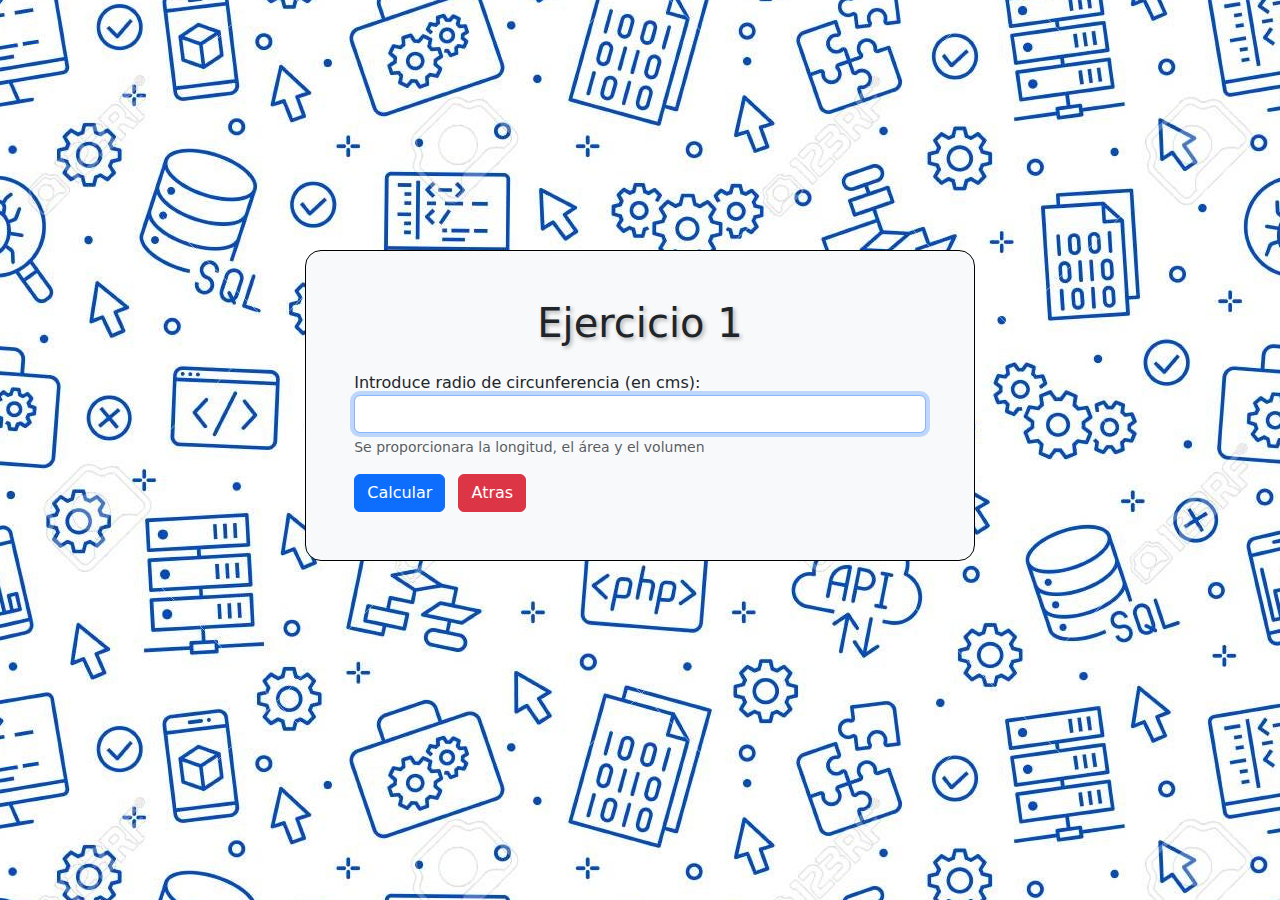
==== ejercicios/ejercicio01/ejercicio01.html @ 36e88aa3 "Relacion ejercicios JS" ====
<!DOCTYPE html>
<html lang="es">
<head>
    <meta charset="UTF-8">
    <meta name="viewport" content="width=device-width, initial-scale=1.0">
    <title>Ejercicio 1</title>
    <link href="https://cdn.jsdelivr.net/npm/bootstrap@5.3.3/dist/css/bootstrap.min.css" rel="stylesheet" integrity="sha384-QWTKZyjpPEjISv5WaRU9OFeRpok6YctnYmDr5pNlyT2bRjXh0JMhjY6hW+ALEwIH" crossorigin="anonymous">
    <link rel="stylesheet" href="../style/ejercicios.css">
    <link rel="shortcut icon" href="../../img/js.png" type="image/x-icon">
</head>
<body class="bg-blue-1">
    
    <div class="container d-flex justify-content-center align-items-center vh-90">    

        <form class="w-60 bg-body-tertiary p-5 border border-black rounded-4">
            
            <h1 class="text-center mb-4 text-shadow">Ejercicio 1</h1>

            <label for="radio" class="label-form">Introduce radio de circunferencia (en cms):</label>
            <input id="radio" class="form-control" type="text" required autofocus>
            <div class="form-text">Se proporcionara la longitud, el área y el volumen</div>

            <button type="button" class="btn btn-primary mt-3">Calcular</button>
            <button type="button" class="btn btn-danger mt-3 ms-2">Atras</button>

            <p id="resultado" class="mt-4 d-none"></p>

        </form>

    </div>
    
    <script src="./js/ejercicio01.js"></script>
    <script src="https://cdn.jsdelivr.net/npm/bootstrap@5.3.3/dist/js/bootstrap.bundle.min.js" integrity="sha384-YvpcrYf0tY3lHB60NNkmXc5s9fDVZLESaAA55NDzOxhy9GkcIdslK1eN7N6jIeHz" crossorigin="anonymous"></script>
</body>
</html>
---- ejercicios/style/ejercicios.css ----
body {
    background-image: url(../../img/pattern_background_2.jpg);
    background-position: center;
}

/*********************************** MIS CLASES ***********************************/

.vh-90 {
    height: 90vh;
}

.w-60 {
    width: 60%;
}

.text-shadow {
    text-shadow: 2px 2px 4px rgba(0, 0, 0, 0.3);
}
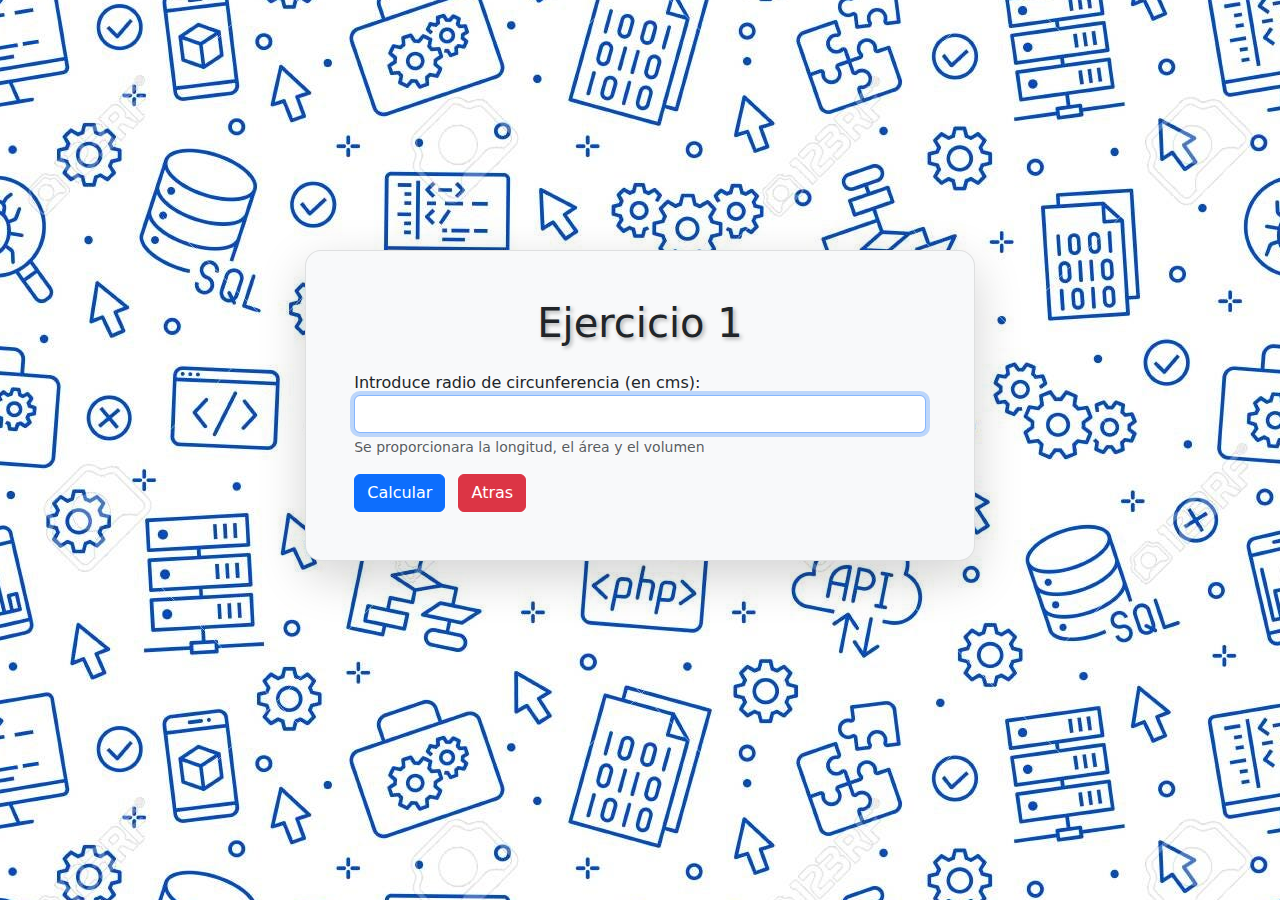
==== commit 9ab16988: "Cambios en estilo y JS" ====
--- a/ejercicios/ejercicio01/ejercicio01.html
+++ b/ejercicios/ejercicio01/ejercicio01.html
@@ -12,7 +12,7 @@
     
     <div class="container d-flex justify-content-center align-items-center vh-90">    
 
-        <form class="w-60 bg-body-tertiary p-5 border border-black rounded-4">
+        <form class="w-60 bg-body-tertiary p-5 border border-black border-opacity-10 rounded-4 shadow-lg">
             
             <h1 class="text-center mb-4 text-shadow">Ejercicio 1</h1>
 
--- a/ejercicios/style/ejercicios.css
+++ b/ejercicios/style/ejercicios.css
@@ -15,4 +15,14 @@
 
 .text-shadow {
     text-shadow: 2px 2px 4px rgba(0, 0, 0, 0.3);
+}
+
+/*********************************** RESPONSIVIDAD ***********************************/
+
+@media only screen and (max-width: 800px) {
+    
+    form {
+        width: 100% !important;
+    }
+
 }